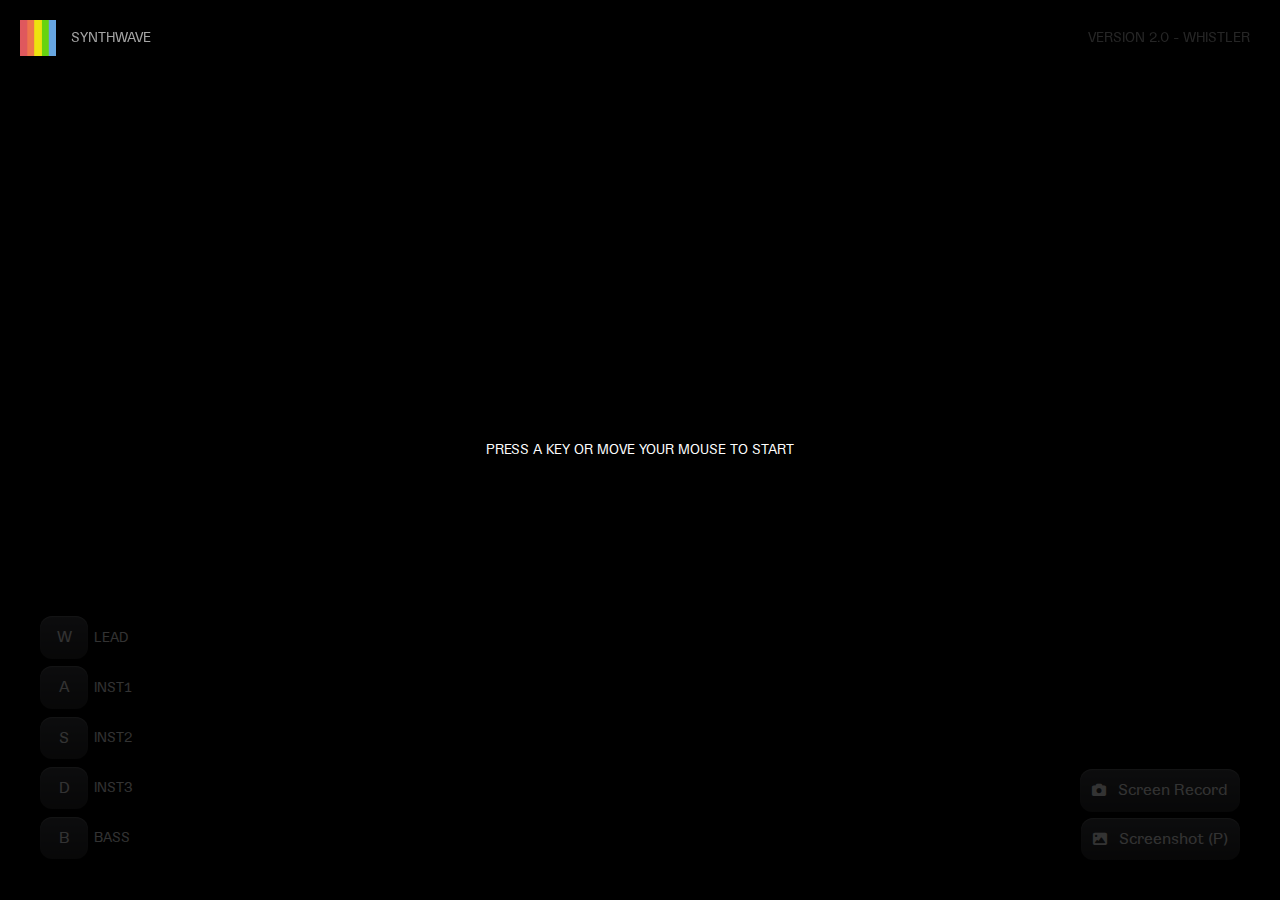
==== index.html @ 714ce26f "Updated Manifest.json for PWA feature" ====
<!--

//  _____ ______ _   _ ______ _____         _______ _____   ____  _   _ 
//  / ____|  ____| \ | |  ____|  __ \     /\|__   __|  __ \ / __ \| \ | |
//  | |  __| |__  |  \| | |__  | |__) |   /  \  | |  | |__) | |  | |  \| |
//  | | |_ |  __| | . ` |  __| |  _  /   / /\ \ | |  |  _  /| |  | | . ` |
//  | |__| | |____| |\  | |____| | \ \  / ____ \| |  | | \ \| |__| | |\  |
//  \_____|______|_| \_|______|_|  \_\/_/    \_\_|  |_|  \_\\____/|_| \_|

// WHISTLER 2024
// A complete overhaul of the original Generatron, with a new design, new sounds, new features, and a new visual identity.
// @CYBRNEON & THE GENERATRON COMMUNITY

-->

<!DOCTYPE html><html lang="en"><head>
  <script src="/p5.js"></script>
  <script src="/p5.sound.min.js"></script>
  <link rel="stylesheet" type="text/css" href="/style.css">
  <link rel="stylesheet" href="/normalize.css">
  <meta charset="utf-8">
  <meta http-equiv="X-UA-Compatible" content="IE=edge">
  <meta name="viewport" content="width=device-width, initial-scale=1.0">
  <!-- PWA Icon -->
  <link rel="manifest" href="/manifest.json">
  <link rel="apple-touch-icon" href="/assets/img/logos/icons/icon-96x96.png">
  <link rel="apple-touch-icon" href="/assets/img/logos/icons/icon-128x128.png">
  <link rel="apple-touch-icon" href="/assets/img/logos/icons/icon-144x144.png">
  <link rel="apple-touch-icon" href="/assets/img/logos/icons/icon-152x152.png">
  <!-- Details -->
  <title>GENERATRON</title>
  <meta name="description" content="Welcome to the immersive audio-visual experience of GENERATRON. GENERATRON 2.0 offers a unique blend of new design, sounds, and features, along with a fresh visual identity.">
  <link rel="icon" type="image/PNG" href="/assets/img/logos/generatron_favicon.png"/>
  <link href="https://cdnjs.cloudflare.com/ajax/libs/font-awesome/6.2.0/css/all.min.css" rel="stylesheet"  type='text/css'>
  <!-- Name + SEO terms -->
  <meta name=”keywords” content=”audio-visual, immersive, experience, GENERATRON, 2.0, design, interactive, sounds, audiogenic, rythmic, retro, CYBRNEON”/>
  </head>

  <header class="header"> <!-- HEADER -->
    <div class="generatron-logo">
      <img src="/assets/img/logos/whistler.png" alt="GENERATRON 2.0 - WHISTLER">
      <p id="generatron-logo-text-currentheme">SYNTHWAVE</p>
    </div>
    <div class="generatron-version-top-label">
      <p id="version-header">VERSION</p>
    </div>
  </header>
  <body class="body-experience"> <!-- BODY for the experience only.-->
    <div class="menu"> <!-- MENU -->
      <ul class="menu-main-items">
        <li class="menu-item-1"><a href="#" onclick="changeTheme('synthwave')">SYNTHWAVE</a></li>
        <li class="menu-item-2"><a href="#" onclick="changeTheme('retrowave')">RETROWAVE</a></li>
        <li class="menu-item-3"><a href="#" onclick="changeTheme('futurefunk')">FUTURE FUNK</a></li>
        <li class="menu-item-4"><a href="#" onclick="changeTheme('house')">HOUSE</a></li>
        <li class="menu-item-5"><a href="#" onclick="changeTheme('ambiant')">AMBIANT</a></li>
      </ul>
      <ul class="menu-secondary-items">
        <li class="menu-item-small-1"><a href="/pages/gallery.html">GALLERY</a></li>
        <li class="menu-item-small-2"><a href="https://github.com/cybrneon/generatron">GITHUB</a></li>
        <li class="menu-item-small-1"><a href="/pages/about.html">ABOUT</a></li>
        <li class="menu-item-small-2"><a href="">PIXEL DENSITY</a><div id="sliderContainer"></div></li>
      </ul>
      <div class="menu-info">
        <img src="/assets/img/logos/generatron.svg" alt="GENERATRON">
        <div class="menu-info-version-and-socials">
          <p id="version">VERSION</p>
          <div class="menu-info-socials">
            <a href="https://www.tiktok.com/@generatron" target="_blank"><i class="fa-brands fa-tiktok"></i></a>
            <a href="https://www.instagram.com/generatron_" target="_blank"><i class="fa-brands fa-instagram"></i></a>
          </div>
        </div>
        <!--
        <div class="menu-info-links">
          <a href="/pages/privacy.html">PRIVACY POLICY</a>
          <a href="/pages/opensourcelicense.html">OPEN SOURCE LICENSE</a>
        </div>
        -->
      </div>
    </div>
    
    <main> <!-- MAIN EXPERIENCE -->
      <div class="sketch-overlay">
        <div class="introductory-text" id="introductory-text-id">
          <p>PRESS A KEY OR MOVE YOUR MOUSE TO START</p>
        </div>
      </div>

      <div class="controls-desktop" id="controls-desktop"> <!-- DESKTOP CONTROLS -->
        <div class="keys">
          <div class="key">
            <button class="key-button" id="lead-button">W</button>
            <p>LEAD</p>
          </div>
          <div class="key">
            <button class="key-button" id="inst1-button">A</button>
            <p>INST1</p>
          </div>
          <div class="key">
            <button class="key-button" id="inst2-button">S</button>
            <p>INST2</p>
          </div>
          <div class="key">
            <button class="key-button" id="inst3-button">D</button>
            <p>INST3</p>
          </div>
          <div class="key">
            <button class="key-button" id="bass-button">B</button>
            <p>BASS</p>
          </div>
        </div>
      </div>

      <!--
      <div class="controls-mobile" id="controls-mobile">
        <div class="joystick"></div>
      </div>
      -->

      <div class="capture">
        <div class="capture-keys">
          <div class="key">
            <button><i class="fa-solid fa-camera" style="font-size: 14px; margin-right: 12px;"></i>Screen Record</button>
          </div>
          <div class="key">
            <button class="canvas-screenshot-button"><i class="fa-solid fa-image" style="font-size: 14px; margin-right: 12px;"></i>Screenshot (P)</button>
          </div>
        </div>
      </div>

      <div id="canvas-container">
        <!-- p5js sketch generated here -->
      </div>
    </main>

    <div class="footer"> <!-- FOOTER -->
      <div class="footer-content">
        <!--
          <div class="compatiblity-alert-ios">
          <p>IOS AND IPADOS ARE CURRENTLY NOT SUPPORTED <br> PLEASE USE DESKTOP INSTEAD</p>
        -->
        </div>
      </div>
    </div>
  </body>
  <script src="/sketch.js" class="generatron-p5sketch"></script> <!-- Always at the end of the HTML so that everything loads before the sketch-->
  <script src="/scripts/script.js"></script>
  <script src="/scripts/version.js"></script>
</html>
---- style.css ----
/* ------------------------------- DESIGN ------------------------------- */
:root
{
  color-scheme: dark; /*puts everything (even scrollbar) into dark mode*/
  --AccentColor: #0066ff;

  /* FONT FALLBACK*/
  --font-fallback: BlinkMacSystemFont, "Segoe UI", "Roboto", "Oxygen", "Ubuntu",
    "Cantarell", "Fira Sans", "Droid Sans", "Helvetica Neue", sans-sans;
}

@font-face
{
    font-family: "Gangster";
    src: url(/assets/fonts/GangsterGrotesk-Regular.woff2) format("woff2");
    font-weight: 400;
/*
         url(/assets/fonts/GangsterGrotesk-Light.woff2) format("woff2"),
         url(/assets/fonts/GangsterGrotesk-Bold.woff2) format("woff2");
*/
}


html
{
  margin: 0;
  padding: 0;
  background-color: black;
  font-family: 'Gangster', sans-serif;
  max-width: 100%;
}

.body-experience /*BODY FOR EXPERIENCE ONLY*/
{
  margin: 0;
  padding: 0;
  max-width: 100%;
  overflow: hidden;
}

/* BODY FOR STATIC WEBPAGES ONLY (UNSUED)
.body-web 
{
  padding: 32px;
  padding: 0;
  max-width: 100%;
}
*/

body
{
  background-color: black;
  font-family: 'Gangster', sans-serif;
}

canvas /* sets the p5.js canvas to BLOCK*/
{
  display: block;
  box-sizing: border-box;
}

#canvas-container
{
  width: 100%; /* Adjust as needed */
  height: 100vh; /* Adjust as needed */
  overflow: hidden; /* This will prevent overflow caused by the canvas */
}

h1, h2, h3, h4, h5, h6
{
  color:white;
  text-align: left;
  padding-left: 2rem;
}

h1
{
  font-size: 60px;
}

p
{
  color:white;
  font-size: 14px;
}

a
{
  color: white;
  margin-top: 0;
  font-size: 14px;
}

a:hover
{
  color: #0066FF;
}

a:active
{
  color: #0057d9;
}

ul, li
{
  margin: 0;
  padding: 0;
}

button /*, rec-button -- this one too*/
{
  padding: 12px;
  display: flex;
  align-items: center;
  color: #fff;
  border: 0;
  font-weight: normal;
  font-size: 12px;
  transition: all 150ms ease-in-out;
  text-align: center;
  
  border-radius: 12px;
  box-shadow: rgba(255, 255, 255, 0.2) 0 1px 1px 0 inset, 0 1px 3px 0 rgba(0, 0, 0, 0.1), 0 1px 2px 0 rgba(0, 0, 0, 0.06), rgba(0, 0, 0, 0.9) 0px 0px 0px 1px;
  background: linear-gradient(180deg, #404146 0%, #272729 100%);
}

button:hover
{
  filter: brightness(1.2);
}

button:active
{
  transform: scale(.95);
}

generatron-p5sketch
{
  position: absolute;
  bottom: 0;
}

.generatron-logo
{
  padding: 20px;
  position: relative;
  display: flex;
  flex-direction: row;
  align-items: center;
  gap: 15px;
}

#generatron-logo-text-currentheme
{
  opacity: 65%;
  transition: 0.5s ease-in-out;
  width: 100px;
  text-align: left;
}

#generatron-logo-text-currentheme:hover
{
  opacity: 100%;
}

.generatron-logo img
{
  height: 36px;
  transition: 0.2s ease-in-out;
}

.generatron-logo img:hover
{
  transform: translateX(15px);
  box-shadow: rgba(240, 46, 170, 0.4) -5px 0px, rgba(240, 46, 170, 0.3) -10px 0px, rgba(240, 46, 170, 0.2) -15px 0px, rgba(240, 46, 170, 0.1) -20px 0px, rgba(240, 46, 170, 0.05) -25px 0px;
}

.generatron-logo img:active
{
  box-shadow: none;
}

.generatron-version-top-label
{
  padding: 20px;
  padding-right: 30px;
  opacity: 15%;
  text-align: right;
}

.menu
{
  position: fixed;
  width: 50%;
  min-width: 450px;
  height: 100vh;
  background-color: #000000;
  transform: translateX(-1000px);
  transition: 0.5s;
  overflow: scroll;
  z-index: 1000;
}

.show-menu
{
  transform: translateX(0);
}

.menu li
{
  list-style-type: none;
  display: flex;
  align-items: center;
  gap: 15px;
  width: 100%;
}

.menu li a
{
  display: flex;
  text-decoration: none;
  text-align: left;
  white-space: nowrap;
  overflow: hidden;
  text-overflow: ellipsis;
  flex-direction: row;
  align-items: center;
}

.menu-main-items li a
{
  color: #ffffff;
}

.menu-main-items li a
{
  height: 100px;
  width: 100%;
  font-size: 60px;
  padding: 20px;
}

.menu-secondary-items li a
{
  height: 50px;
  width: 100%;
  font-size: 30px;
  padding: 10px;
  padding-left: 20px;
}

.menu-secondary-items li:last-child a { /* Make the last item (Pixel Density) not go 100% on the width*/
  width: auto;
}

#pixelDensitySlider
{
  width: 100px;
}

/* MENU ITEMS COLORS*/
.menu-item-1
{
  background-color: #DF585D;
}

.menu-item-2
{
  background-color: #EE754B;
}

.menu-item-3
{
  background-color: #EEE20F;
}

.menu-item-4
{
  background-color: #67D30F;
}

.menu-item-5
{
  background-color: #67A6E1;
}

.menu-item-small-1
{
  background-color: #ffffff;
}

.menu-item-small-2
{
  background-color: #000000;
}

.menu-item-small-1 a
{
  color: #000000;
}

.menu-item-small-2 a
{
  color: #ffffff;
}

.menu-info
{
  display: flex;
  flex-direction: column;
  align-items: flex-start;
  justify-content: flex-end;
  text-align: left;
  white-space: nowrap;
  overflow: hidden;
  text-overflow: ellipsis;

  height: 170px;
  padding: 20px;
}

.menu-info p
{
  opacity: 35%;
}

.menu-info a
{
  opacity: 35%;
}

.menu-info a:hover
{
  opacity: 100%;
}

.menu-info-version-and-socials
{
  width: 100%;
  display: flex;
  flex-direction: row;
  flex-wrap: wrap;
  align-items: flex-end;
  justify-content: space-between;
}

.menu-info-socials
{
  margin-bottom: 10px;
  display: flex;
  flex-direction: row;
  align-items: center;
  justify-content: flex-start;
  gap: 15px;
}

.menu-info-socials a
{
  color: #ffffff;
  font-size: 24px;
  opacity: 65%;
}

.fa-brands
{
  transition: all 150ms ease-in-out;
}

.fa-brands:hover
{
  opacity: 85%;
}

.fa-brands:active
{
  opacity: 100%;
}

#sliderContainer
{
  display: flex;
  flex-direction: row;
  gap: 5px;
}

#pixelDensitySliderLabel
{
  display: flex;
  align-items: center;
  justify-content: center;
  text-align: center;
  height: 30px;
  width: 20px;
  background-color: #ffffff;
  color: #000000;
  border-radius: 3px;
}


/* ------------------------------- STRUCTURE ------------------------------- */
.header
{
  position:fixed;
  top: 0;
  left: 0;
  width: 100%;
  height: 76px;
  background-color: rgba(0, 0, 0, 0.1);
  -webkit-backdrop-filter: blur(30px); /* blur effect */
  backdrop-filter: blur(30px); /* standard property, for non-webkit browsers */
  z-index: 999;

  display: flex;
  flex-direction: row;
  flex-wrap: nowrap;
  justify-content: space-between;
  align-items: center;
}

.flex-divider-top /* used in div class"top" */
{
	display:flex;
	flex-direction: row;
	flex-wrap:wrap;
	justify-content: space-between;
	align-items: stretch;
	align-content: h;
  z-index: -999
}

.footer
{
  position:absolute;
  bottom:0;
  width:100%;
  height: 50px;
}

.footer-content
{
  display: flex;
  flex-direction: row;
  align-items: center;
}

/*
.compatiblity-alert-ios
{
  display: none;
  height: 70px;
  background-color: red;
}

.compatiblity-alert-ios p
{
  color: white;
}
*/

.controls-desktop
{
  position: absolute;
  bottom: 40px;
  left: 40px;
  opacity: 0.2;
  transition: opacity 0.5s ease-in-out;
}

.controls-desktop:hover
{
  opacity: 1;
}

.controls-desktop:not(:hover)
{
  transition-delay: 0.5s;
}

.keys
{
  display: flex;
  flex-wrap: wrap;
  flex-direction: column;
  align-content: flex-start;
  align-items: flex-start;
  gap: 6px;
}

.key
{
  display: flex;
  align-items: center;
  gap: 6px;
}

.key-button
{
  display: inline-flex;
  align-items: center;
  justify-content: center;
  width: 48px;

  pointer-events: none;
}

@media (max-width: 768px) { /* Adjust 768px to your desired mobile breakpoint */
  .key-button {
    pointer-events: auto;
  }
}

.capture
{
  position: absolute;
  bottom: 40px;
  right: 40px;
  opacity: 0.2;
  transition: opacity 0.5s ease-in-out;
}

.capture:hover
{
  opacity: 1;
}

.capture:not(:hover)
{
  transition-delay: 0.5s;
}

.capture-keys
{
  display: flex;
  flex-wrap: wrap;
  flex-direction: column;
  align-content: flex-end;
  align-items: flex-end;
  gap: 6px;
}


@supports (-webkit-overflow-scrolling: touch) /*If iOS or iPadOS, display compatiblity alert.*/
{
  .compatiblity-alert-ios
  {
    display: block;
  }
  
  .introductory-text /* The initiator text */
  {
    display: none;
  }
}

/* ------------------------------- MOBILE ------------------------------- */
.controls-mobile
{
  /*
  display: none;
  */
  position: absolute;
  width: 100%;
  height: 315px;
  bottom: -15px;

  border-radius: 40px 40px 0px 0px;
  border: 2px solid rgba(0, 0, 0, 0.30);
  background-image: url(/assets/ui/ui-texture.png), linear-gradient(180deg, #DDDDDF 0%, #B6B6B8 100%);
  background-position: 0% 0%;
  background-repeat: repeat;
  background-color: lightgray;
  background-blend-mode: multiply, normal;
  box-shadow: 4px 4px 2px 0px rgba(255, 255, 255, 0.25) inset, -4px -4px 2px 0px rgba(0, 0, 0, 0.25) inset;
}

.joystick
{
  position: absolute;
  bottom: 20px;
  left: 20px;
  width: 128px;
  height: 128px;
  background: rgba(255, 255, 255, 0.5);
  border-radius: 50%;
  touch-action: none;
}

.joystick-controller
{
  position: absolute;
  top: 50%;
  left: 50%;
  width: 88px;
  height: 88px;
  transform: translate(-50%, -50%); /* Centers the joystick controller */
  z-index: 1;
}

.joystick-base
{
  position: absolute;
  top: 0;
  left: 0;
  width: 100%;
  height: 100%;
}

.sketch-overlay
{
  z-index: 0;
}

.introductory-text /* The initiator text */
{
  position: absolute;
  top: 50%;
  left: 50%;
  margin-right: -50%;
  transform: translate(-50%, -50%)
}

#introductory-text-id
{
  -moz-animation: cssAnimation 5s forwards;
  /* Firefox */
  -webkit-animation: cssAnimation 5s forwards;
  /* Safari and Chrome */
  -o-animation: cssAnimation 5s forwards;
  /* Opera */
  animation: cssAnimation 5s forwards;
  -webkit-animation-fill-mode: forwards;
  animation-fill-mode: forwards;
}

@keyframes cssAnimation
{
  0%   {opacity: 1;}
  90%  {opacity: 1;}
  100% {opacity: 0;}
}
@-webkit-keyframes cssAnimation
{
  0%   {opacity: 1;}
  90%  {opacity: 1;}
  100% {opacity: 0;}
}



/* ------------------------------- ABOUT PAGE ------------------------------- */

/* Adding padding to other parts of the website with main-web*/
.main-web
{
  padding: 32px;
  height: 100vh;
  max-width: 100%;
  /*
  display: flex;
  flex-direction: column;
  */
}

.hero-about
{
  margin-top: 70px;
  height: 75vh;
  display: flex;
  position: relative;
  flex-direction: column;
  flex-wrap: nowrap;
  justify-content: flex-end;
  align-items: flex-start;
  padding: 32px;
  gap: 25px;
  border-radius: 10px;
  border: 1px solid rgba(255, 255, 255, 0.2);
}

.hero-about::after /* the blurred gradient*/
{
  content: "";
  position: absolute;
  top: 0;
  left: 0;
  width: 100%;
  height: 100%;
  border-radius: 10px;
  /* Use backdrop-filter for blur effect */
  backdrop-filter: blur(30px);
  /* Create a gradient mask */
  background: linear-gradient(to top, black 0%, transparent 100%);
  /* Apply the mask to the backdrop-filter */
  -webkit-mask-image: linear-gradient(to top, black 0%, transparent 100%);
  mask-image: linear-gradient(to top, black 0%, transparent 100%);
  pointer-events: none;
}

.hero-video
{
  position:absolute;
  object-fit: cover;
  top:0;
  left:0;
  width:100%;
  height:100%;
  z-index:0;
  border-radius: 10px;
}

.hero
{
  margin-top: 70px;
  height: 75vh;
  display: flex;
  position: relative;
  flex-direction: column;
  flex-wrap: nowrap;
  justify-content: flex-end;
  align-items: flex-start;
  padding: 32px;
  gap: 25px;

  background-color: #272729;
  border-radius: 10px;
}

.hero-title
{
  margin: 0;
  padding: 0;
  font-size: 60px;
  z-index: 2;
}

.hero-subtitle
{
  margin: 0;
  padding: 0;
  max-width: 54%;
  font-size: 30px;
  z-index: 2;
}

/* mobile sizes */
@media (max-width: 768px)
{
  .hero-title
  {
    font-size: 32px;
  }

  .hero-subtitle
  {
    max-width: 100%;
    font-size: 20px;
  }
}

.hero-buttons
{
  display: flex;
  gap: 10px;
  z-index: 2;
}

.about-section
{
  margin-top: 20px;
  height: 80vh;
  padding: 64px;
  display: flex;
  justify-content: center;
  background-color: #272729;
  border-radius: 10px;
}

.about-section-content
{
  display: flex;
  flex-direction: column;
  justify-content: center;
  align-items: center;
}

.about-section h2
{
  margin: 0;
  padding: 0;
  max-width: 78%;
}

.about-section p
{
  font-size: 16px;
  max-width: 85%;
}

.about-section img
{
  margin-left: auto;
  margin-right: auto;
  width: 50%;
  display: block;
  margin-bottom: 1rem;
  filter: drop-shadow(0px 31px 69px rgba(0, 0, 0, 0.10)) drop-shadow(0px 125px 125px rgba(0, 0, 0, 0.09)) drop-shadow(0px 281px 169px rgba(0, 0, 0, 0.05));
}

@media (max-width: 768px)
{
  .about-section img
  {
    width: auto;
    height: 300px;
  }

}

.about-section h2, p
{
  text-align: center;
}

.footer-text
{
  margin-top: 32px;
  height: 64px;
  display: flex;
  align-items: center;
  justify-content: center;
  border-radius: 10px 10px 0 0;

  background-color: #272729;
}
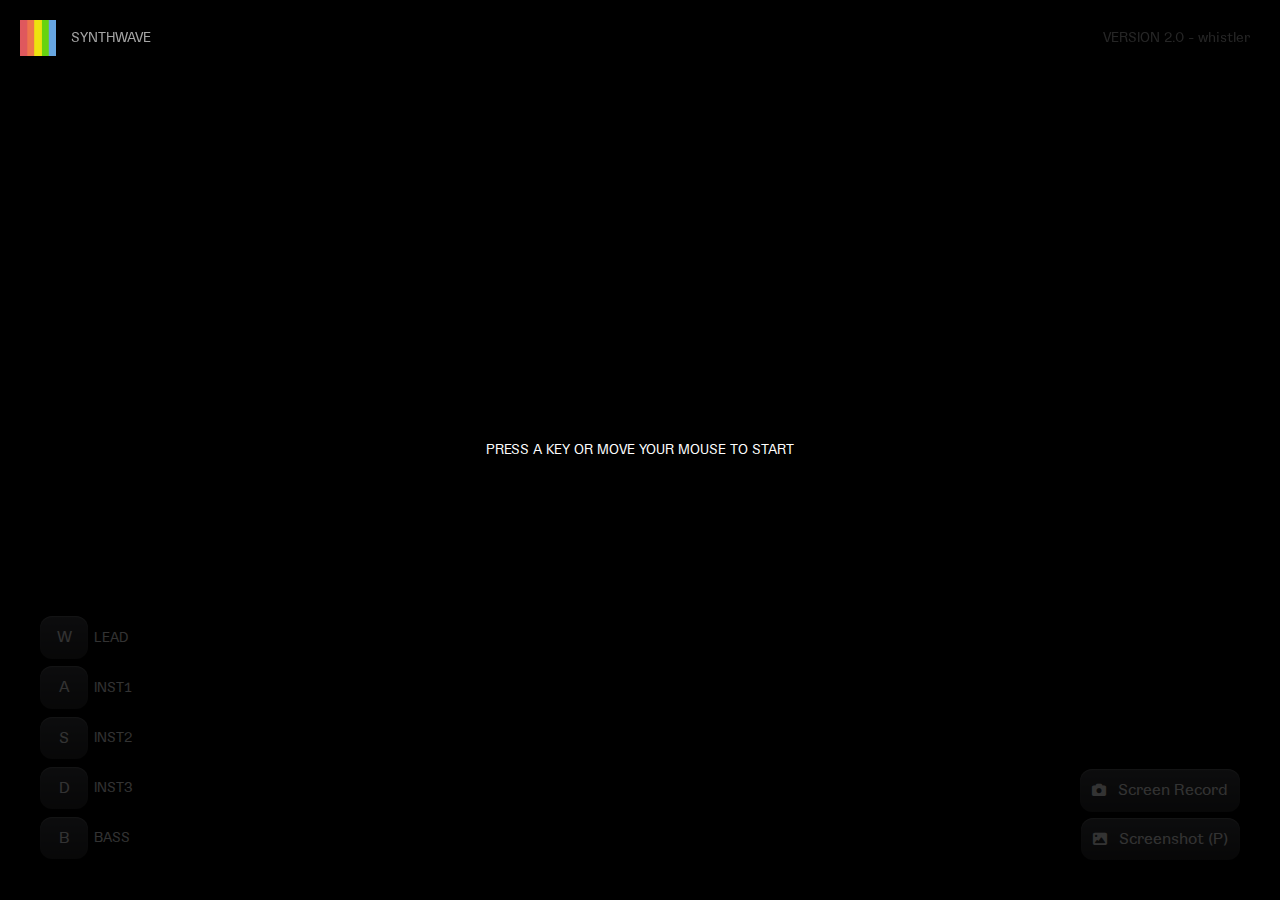
==== commit 06d6fd58: "Integrated Prossel's Video Recorder" ====
--- a/index.html
+++ b/index.html
@@ -34,6 +34,7 @@
   <link href="https://cdnjs.cloudflare.com/ajax/libs/font-awesome/6.2.0/css/all.min.css" rel="stylesheet"  type='text/css'>
   <!-- Name + SEO terms -->
   <meta name=”keywords” content=”audio-visual, immersive, experience, GENERATRON, 2.0, design, interactive, sounds, audiogenic, rythmic, retro, CYBRNEON”/>
+
   </head>
 
   <header class="header"> <!-- HEADER -->
@@ -48,14 +49,14 @@
   <body class="body-experience"> <!-- BODY for the experience only.-->
     <div class="menu"> <!-- MENU -->
       <ul class="menu-main-items">
-        <li class="menu-item-1"><a href="#" onclick="changeTheme('synthwave')">SYNTHWAVE</a></li>
-        <li class="menu-item-2"><a href="#" onclick="changeTheme('retrowave')">RETROWAVE</a></li>
-        <li class="menu-item-3"><a href="#" onclick="changeTheme('futurefunk')">FUTURE FUNK</a></li>
-        <li class="menu-item-4"><a href="#" onclick="changeTheme('house')">HOUSE</a></li>
-        <li class="menu-item-5"><a href="#" onclick="changeTheme('ambiant')">AMBIANT</a></li>
+        <li class="menu-item-1"><a href="/index.html?theme=synthwave" onclick="changeTheme('synthwave')">SYNTHWAVE</a></li>
+        <li class="menu-item-2"><a href="/index.html?theme=retrowave" onclick="changeTheme('retrowave')">RETROWAVE</a></li>
+        <li class="menu-item-3"><a href="/index.html?theme=futurefunk" onclick="changeTheme('futurefunk')">FUTURE FUNK</a></li>
+        <li class="menu-item-4"><a href="/index.html?theme=house" onclick="changeTheme('house')">HOUSE</a></li>
+        <li class="menu-item-5"><a href="/index.html?theme=ambiant" onclick="changeTheme('ambiant')">AMBIANT</a></li>
       </ul>
       <ul class="menu-secondary-items">
-        <li class="menu-item-small-1"><a href="/pages/gallery.html">GALLERY</a></li>
+        <li class="menu-item-small-1"><a href="/pages/tutorial.html">TUTORIAL</a></li>
         <li class="menu-item-small-2"><a href="https://github.com/cybrneon/generatron">GITHUB</a></li>
         <li class="menu-item-small-1"><a href="/pages/about.html">ABOUT</a></li>
         <li class="menu-item-small-2"><a href="">PIXEL DENSITY</a><div id="sliderContainer"></div></li>
@@ -110,7 +111,7 @@
         </div>
       </div>
 
-      <!--
+      <!-- Shelved for the moment
       <div class="controls-mobile" id="controls-mobile">
         <div class="joystick"></div>
       </div>
@@ -119,7 +120,10 @@
       <div class="capture">
         <div class="capture-keys">
           <div class="key">
-            <button><i class="fa-solid fa-camera" style="font-size: 14px; margin-right: 12px;"></i>Screen Record</button>
+            <button class="canvas-record-button">
+              <i class="fa-solid fa-camera" style="font-size: 14px; margin-right: 12px;"></i>
+              <span id="canvas-record-button-text">Screen Record</span>
+            </button>
           </div>
           <div class="key">
             <button class="canvas-screenshot-button"><i class="fa-solid fa-image" style="font-size: 14px; margin-right: 12px;"></i>Screenshot (P)</button>
@@ -131,6 +135,10 @@
         <!-- p5js sketch generated here -->
       </div>
     </main>
+
+    <div id="loading-screen" style="display: none;">
+      <img src="/assets/img/logos/generatron.svg">
+    </div>
 
     <div class="footer"> <!-- FOOTER -->
       <div class="footer-content">
@@ -145,4 +153,5 @@
   <script src="/sketch.js" class="generatron-p5sketch"></script> <!-- Always at the end of the HTML so that everything loads before the sketch-->
   <script src="/scripts/script.js"></script>
   <script src="/scripts/version.js"></script>
+  <script src="/scripts/VideoRecorder.js"></script> <!-- Video Recorder by Prossel -->
 </html>--- a/style.css
+++ b/style.css
@@ -334,14 +334,35 @@
   opacity: 100%;
 }
 
-.menu-info-version-and-socials
-{
-  width: 100%;
-  display: flex;
-  flex-direction: row;
-  flex-wrap: wrap;
-  align-items: flex-end;
-  justify-content: space-between;
+.menu-info img
+{
+  height: 22px;
+}
+
+@media (max-width: 768px)
+{
+  .menu-info-version-and-socials
+  {
+    width: 100%;
+    display: flex;
+    flex-direction: column;
+    flex-wrap: wrap;
+    align-items: flex-start;
+    align-content: flex-start;
+  }
+}
+
+@media (min-width: 768px)
+{
+  .menu-info-version-and-socials
+  {
+    width: 100%;
+    display: flex;
+    flex-direction: row;
+    flex-wrap: wrap;
+    align-items: flex-end;
+    justify-content: space-between;
+  }
 }
 
 .menu-info-socials
@@ -443,20 +464,6 @@
   align-items: center;
 }
 
-/*
-.compatiblity-alert-ios
-{
-  display: none;
-  height: 70px;
-  background-color: red;
-}
-
-.compatiblity-alert-ios p
-{
-  color: white;
-}
-*/
-
 .controls-desktop
 {
   position: absolute;
@@ -503,8 +510,10 @@
   pointer-events: none;
 }
 
-@media (max-width: 768px) { /* Adjust 768px to your desired mobile breakpoint */
-  .key-button {
+@media (max-width: 768px)
+{
+  .key-button
+  {
     pointer-events: auto;
   }
 }
@@ -549,6 +558,35 @@
   .introductory-text /* The initiator text */
   {
     display: none;
+  }
+}
+
+#loading-screen
+{
+  position: fixed;
+  z-index: 10000;
+  left: 0;
+  top: 0;
+  width: 100%;
+  height: 100%;
+  background: rgba(0, 0, 0, 1);
+  display: flex;
+  justify-content: center;
+  align-items: center;
+  color: white;
+  font-size: 24px;
+  animation: slideIn 0.5s cubic-bezier(0.5, 0, 0.25, 1) forwards;
+}
+
+@keyframes slideIn
+{
+  0% {
+    transform: translateY(-100%);
+    opacity: 1;
+  }
+  100% {
+    transform: translateY(0);
+    opacity: 1;
   }
 }
 
@@ -725,6 +763,12 @@
   border-radius: 10px;
 }
 
+.hero-icon
+{
+  height: 64px;
+  z-index: 2;
+}
+
 .hero-title
 {
   margin: 0;
@@ -800,8 +844,9 @@
 {
   margin-left: auto;
   margin-right: auto;
-  width: 50%;
+  max-height: 80%;
   display: block;
+  margin-top: 1rem;
   margin-bottom: 1rem;
   filter: drop-shadow(0px 31px 69px rgba(0, 0, 0, 0.10)) drop-shadow(0px 125px 125px rgba(0, 0, 0, 0.09)) drop-shadow(0px 281px 169px rgba(0, 0, 0, 0.05));
 }
@@ -821,6 +866,15 @@
   text-align: center;
 }
 
+.end-love-icon
+{
+  display: block;
+  margin-left: auto;
+  margin-right: auto;
+  height: 48px;
+  margin: 32px auto;
+}
+
 .footer-text
 {
   margin-top: 32px;
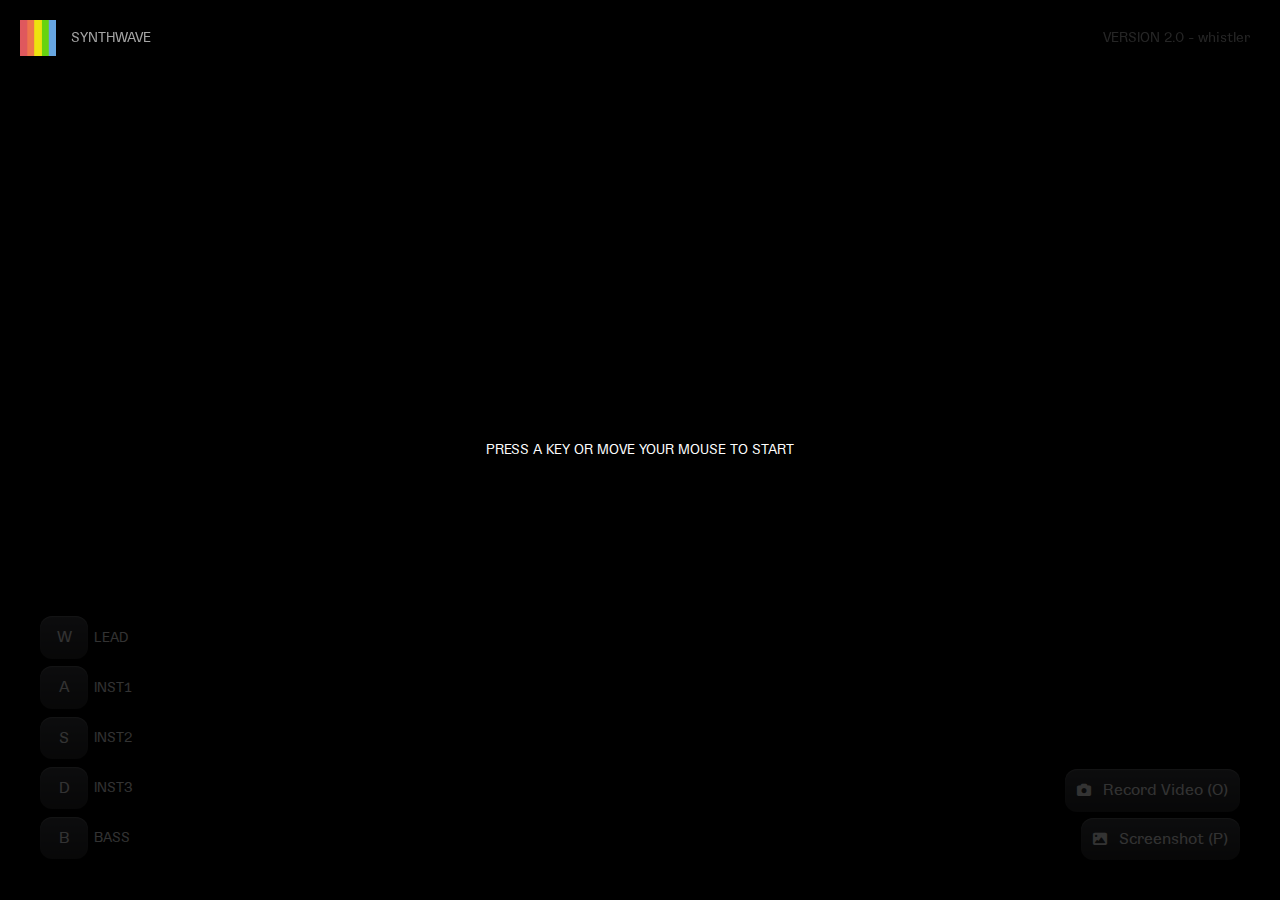
==== commit 1ef1961b: "fixed small bugs" ====
--- a/index.html
+++ b/index.html
@@ -57,7 +57,7 @@
       </ul>
       <ul class="menu-secondary-items">
         <li class="menu-item-small-1"><a href="/pages/tutorial.html">TUTORIAL</a></li>
-        <li class="menu-item-small-2"><a href="https://github.com/cybrneon/generatron">GITHUB</a></li>
+        <li class="menu-item-small-2"><a href="https://github.com/cybrneon/generatron" target=”_blank”>GITHUB</a></li>
         <li class="menu-item-small-1"><a href="/pages/about.html">ABOUT</a></li>
         <li class="menu-item-small-2"><a href="">PIXEL DENSITY</a><div id="sliderContainer"></div></li>
       </ul>
@@ -122,7 +122,7 @@
           <div class="key">
             <button class="canvas-record-button">
               <i class="fa-solid fa-camera" style="font-size: 14px; margin-right: 12px;"></i>
-              <span id="canvas-record-button-text">Screen Record</span>
+              <span id="canvas-record-button-text">Record Video (O)</span>
             </button>
           </div>
           <div class="key">
